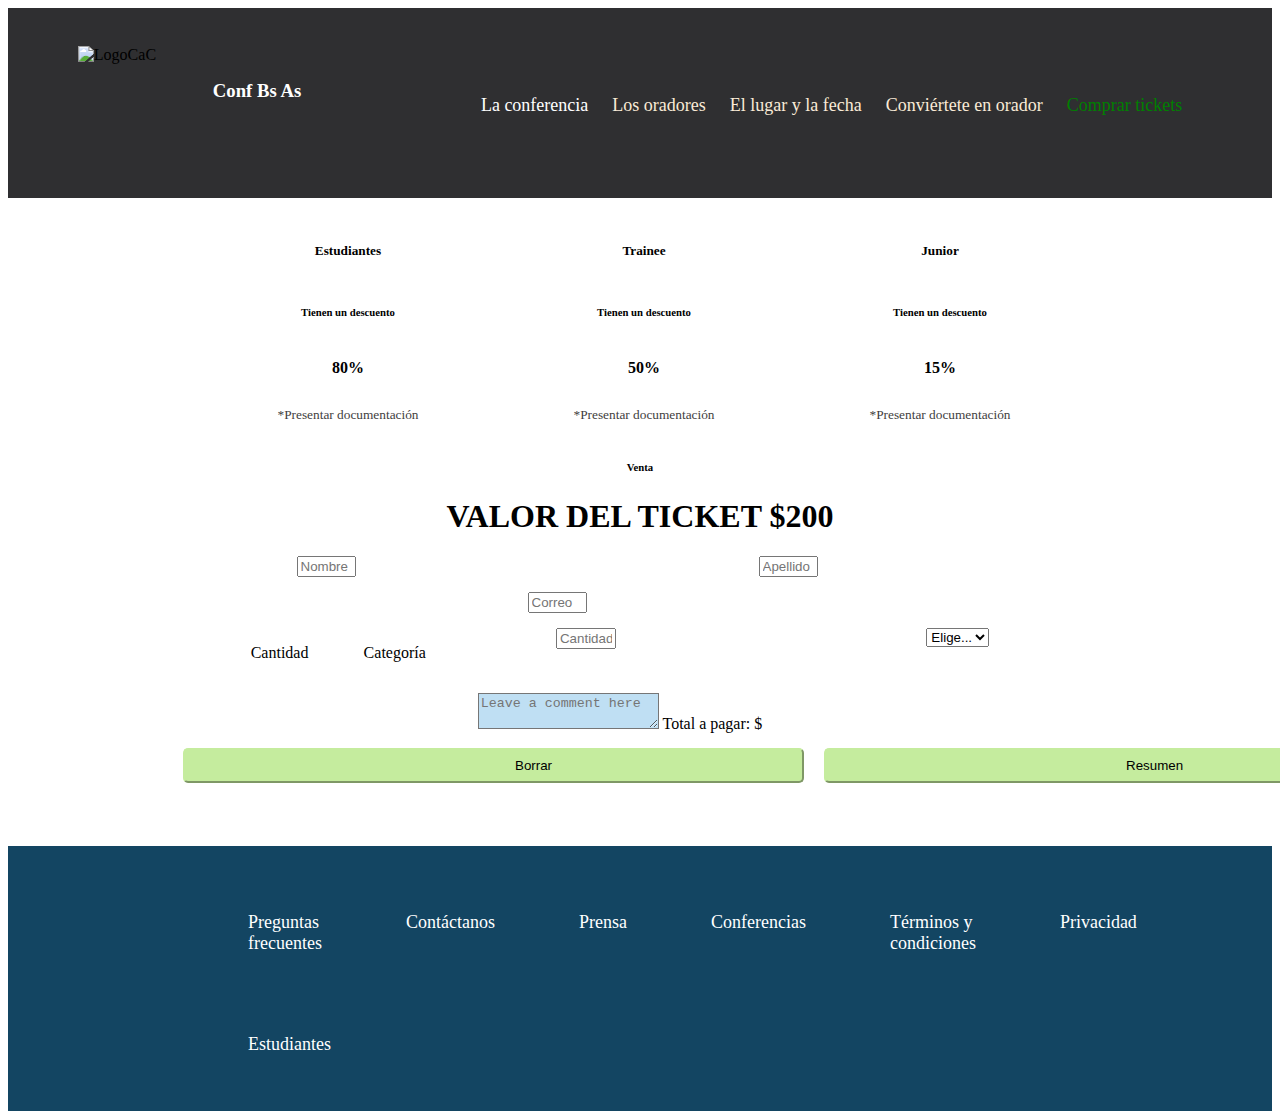
==== tickets.html @ 4fe93830 "Creacion tickets.html" ====
<!DOCTYPE html>
<html lang="en">
<head>
    <meta charset="UTF-8">
    <meta http-equiv="X-UA-Compatible" content="IE=edge">
    <meta name="viewport" content="width=device-width, initial-scale=1.0">
    <title>Trabajo Práctico Integrador</title>
    <link href="https://cdn.jsdelivr.net/npm/bootstrap@5.1.3/dist/css/bootstrap.min.css" rel="stylesheet" integrity="sha384-1BmE4kWBq78iYhFldvKuhfTAU6auU8tT94WrHftjDbrCEXSU1oBoqyl2QvZ6jIW3" crossorigin="anonymous">
    <link rel="stylesheet" href="style.css">
    
</head>

<body>
    <header>
    <nav class="navbar">
            <div id="box">
              <img id="LogoCaC" src="./imagenes_integrador_front/codoacodo.png" alt="LogoCaC" width="135px" height="90px
              ">
              <h3 id="TituloNav" >Conf Bs As</h3>
            </div>
            <nav id="EstiloBarra">
          <ul id="Menu">
            <li>La conferencia</li>
            <li>Los oradores</li>
            <li>El lugar y la fecha</li>
            <li>Conviértete en orador</li>
            <li>Comprar tickets</li>
          </ul>     
          </nav>
    </nav>

    </header>

    <main>
        <div class="cards">

            <div class="card border-primary" style="width: 18rem;">
                <div class="card-body" id="textCard">
                  <h5 class="card-title" id="CardTit">Estudiantes</h5>
                  <h6 class="card-subtitle mb-2 text-muted">Tienen un descuento</h6>
                  <p class="card-text"><b>80%</b></p>
                  <p id="p3">*Presentar documentación</p>
                </div>
              </div>

              <div class="card border-info" style="width: 18rem;">
                <div class="card-body" id="textCard">
                  <h5 class="card-title" id="CardTit">Trainee</h5>
                  <h6 class="card-subtitle mb-2 text-muted">Tienen un descuento</h6>
                  <p class="card-text"><b>50%</b></p>
                  <p id="p3">*Presentar documentación</p>
                </div>
              </div>

              <div class="card border-warning" style="width: 18rem;">
                <div class="card-body" id="textCard">
                <h5 class="card-title" id="CardTit" >Junior</h5>
                <h6 class="card-subtitle mb-2 text-muted">Tienen un descuento</h6>
                <p class="card-text"><b>15%</b></p>
                <p id="p3">*Presentar documentación</p>
              </div>
            </div>
        
        </div>

        <div id="titulos">
<h6>Venta</h6>
<h1>VALOR DEL TICKET $200</h1>
        </div>
    </main>

    <div id="form">
        <div class="row">
            <div class="col">
              <input type="text" class="form-control" placeholder="Nombre" aria-label="Nombre">
            </div> 
            
            <div class="col">
              <input type="text" class="form-control" placeholder="Apellido" aria-label="Apellido"> 
            </div> 
          </div>
          
          <div class="row">
            <div class="col">
            
            <input type="email" class="form-control" id="exampleInputEmail1" placeholder="Correo"aria-describedby="emailHelp">
    
          </div>   
    </div>   

          <div class="row">
            <div id="text">
         <p>Cantidad</p>
         <p id="p4">Categoría</p>
            </div>

            <div class="col">
              <input type="text" class="form-control" placeholder="Cantidad" aria-label="Cantidad">
            </div>

            <div class="col"> 
                    <select id="inputState" class="form-select"> 
                      <option selected>Elige...</option>
                      <option value="1">Uno</option>
                      <option value="2">Dos</option>
                      <option value="3">Tres</option>
                    </select>
          
          </div>
    </div>
    <div class="row">
        <div class="col">
    <div class="form-floating">
        <textarea class="form-control" placeholder="Leave a comment here" id="floatingTextarea"></textarea>
        <label for="floatingTextarea">Total a pagar: $</label>
      </div>
    </div>
</div>
<div class="row">
            <div class="col">
                <div id="BtnResume">
            <button id="btnBorrar">Borrar</button>
            <button id="btnRes">Resumen</button>
            </div>
        </div>
    </div>

    
<footer>
  <nav >
    <ul id="foo">
      <li><a href="http://" target="_blank" rel="noopener noreferrer">Preguntas <br> frecuentes</a></li>
      <li><a href="http://" target="_blank" rel="noopener noreferrer">Contáctanos</a></li>
      <li><a href="http://" target="_blank" rel="noopener noreferrer">Prensa</a></li>
      <li><a href="http://" target="_blank" rel="noopener noreferrer">Conferencias</a></li>
      <li><a href="http://" target="_blank" rel="noopener noreferrer">Términos y <br> condiciones</a></li>
      <li><a href="http://" target="_blank" rel="noopener noreferrer">Privacidad</a></li>
      <li><a href="http://" target="_blank" rel="noopener noreferrer">Estudiantes</a></li>
    </ul>
  </nav>
</footer>
</body>

</html>
---- style.css ----
a{
    text-decoration: none;
    color: white;
}

li{
    list-style-type: none;
}

#sec1{
    display: flex;
    font-size: larger;
    flex-direction: row; 
    justify-content: flex-end; 
}


.navbar{
    background-color: rgb(47, 47, 49);
    display: flex; 
    padding-top: 40px;
    padding-bottom: 35px;
    align-items: center;
    justify-content:space-around;
    height: 115px;
}

#box{
    display: flex;
    height: 56px;
    flex-direction: row;
    align-items:center;
    padding-bottom: 30px;
}

#TituloNav{
    color: white;
}

#Menu li {
color: antiquewhite;
font-size: large;

}

#Menu li:first-of-type{
    color: white;
}

#Menu li:last-child{
    color:green;
}

.card-img-overlay{
    margin-left: 50%;
    margin-right: 50px;
    margin-top: 30%;
    text-align: right;
    justify-content:center;
    height: 785px;
}

.card bg-dark text-white{
    height: 785px;
}

#p1{
padding-bottom: 25px;
}

#sec2{
    display: flex;
    flex-direction:column;
    align-items:center;
    justify-content: center;
    background-color: white;
    text-align: center; 
}

.row {
    display: flex;
    justify-content: space-around;
    margin-right: 190px;

}

.card-body{
    text-align: left;
}

#sec3{
    display: flex;
    align-items: center;
    justify-content: center;
    background-color: rgb(55, 55, 56);
}

#p2{
    width: 500px;
    float: right;
    margin-left: 50px;
    padding-top: 30px;
    text-align: justify;
    align-self:flex-start;
    color: white;
}


.container3{
    display: flex;
    align-items: flex-start;
    flex-direction:row;
    height: auto;
}

 #fondo{
    filter: opacity(0.5);
 }


h2, h5{
    color: white;
}

#sec4{
    display: flex;
    flex-direction: column;
    background-color: white;
    margin-top: auto;
    padding-top: 20px;
    text-align: center;
    justify-content: center;
}

.row {
    margin-left: 150px;
    margin-bottom: 15px;
}
    
#Parrafo{
   font-size: medium;
   padding-top: 18px;
}

.btnAmarillo{
    border-style:hidden;
    border-radius: 5px;
    font-size: xx-small;
    background-color: rgb(206, 173, 41);
}

.btnChico{
    border-style:hidden;
    border-radius: 5px;
    font-size: xx-small;
    color: white;
    background-color: #3b8b90
}

.btnRojo{
    border-style:hidden;
    border-radius: 5px;
    font-size: xx-small;
    color: white;
    background-color:rgb(126, 12, 12);
}

.btnChico:hover,
.btnGris:hover,
.btnRojo:hover,
.btnAmarillo:hover{
    transform: scale(2);
    margin-right: 20px;
    margin-left: 20px;
}

.btnGris{
    border-style:hidden;
    border-radius: 5px;
    font-size: xx-small;
    color: white;
    background-color:grey;
}

.btn-light{
    border: 1px solid white;
    background-color:rgba(205, 200, 200, 0.016);
    color:white;
    font-size: large;
    padding: 10px;
    border-radius: 5px;
}

.btn-success{
    background-color:rgb(106, 168, 15);
    border-radius: 5px;
    border-color: rgb(106, 168, 15);
    color:white;
    font-size: large;
    padding: 10px;
    margin-right: 12px;
}

.btn-success:hover{
    background-color: white;
    color: green;
}

#Coment{
    margin-top: 10px;
    width: 40%; 
    height: 120px;
    padding: 12px 20px;
    width: 915px;
}

input{
    width: 28%;
}

#PF{
font-size: xx-small;
padding-right: 490px;
}

#btnFinal{
    background-color:rgb(106, 168, 15);
    border-radius: 5px;
    padding: 10px;
    border-color: rgb(106, 168, 15);
    color:white;
    font-size: large;
    width:915px ;
    font-size: x-large;
    align-self: center;
}

#Menu li {
    display: inline-flex;
    flex-direction: row;
    padding-right: 20px;
    list-style-type: none;
}

#Menu ul li:last-child{
    color: darkgreen;
}
#Menu:first-child{
    color: white;
}

#TUL{
    color: black;
}

footer {
    display: flex;
    flex-direction:row;
    padding-top: 10px;
    margin-top: 30px;
    background-color: rgb(19, 69, 98);
}

#foo{
    padding-left: 200px;
}

#foo li{
    display: inline-flex;
    list-style-type: none;
}

#foo li a{
    list-style-type: none;
    padding: 40px;
    font-size: large;
}

#foo li a:hover{
    color: green;
}

@media only screen and (min-width: 500px) and (max-width: 1115px){

    header
    #sec1, 
    .card-img-overlay{
        display: flex;
        justify-content:flex-start;
        align-content:stretch;
        flex-direction:column;
        font-size: 16px;
        text-align: start;
        margin-top: 0%;
        margin-left: 0%;
        width: 100%;  
    }

    .navbar{
        height: auto;
    }

     h2{
        display: flex;
        justify-content:center;
        text-align: center;
    }

    #Menu li{
        font-size: 15px;;
    }
    
    .buttons{
     display: flex;
     font-size: xx-small;
    }

    #PF{
        display: flex;
        padding-right: 3px;
        padding-left: 110px;
    }

    input{
        margin-bottom: 10px;
        font-size: xx-small;
    }
    textarea{
        font-size: xx-small;
    }

    #p{
        font-size: xx-small;
    }

    .row row-cols-1 row-cols-md-3 g-4{
        max-width: fit-content;
    }

    .btn-success,
    #btnFinal{
        font-size: small;
    }

}     

@media only screen and (min-width: 360px) and (max-width: 500px){

    .navbar{
        height: auto;
    }

    #sec1, 
    .card-img-overlay{
        display: flex;
        justify-content:flex-start;
        align-content:stretch;
        flex-direction:column;
        font-size: small;
        text-align: start;
        margin-top: 0%;
        margin-left: 0%;
        width: 100%;  
    }
    .buttons{
       float: inline-start;
    }

    h2{
        display: flex;
        justify-content: center;  
        font-size: 12px;
        margin-top: 0%;
    }

    #foo li a{
        padding: 3px;
        font-size:xx-small;
    }

    #foo{
        display: flex;
        flex-direction: row;
        padding-left: 13px;
    }

    #Menu li{
        display: inline-flex;
        flex-direction: row;
        padding-left: 13px;
        padding: 3px;
        font-size:xx-small;
    }

    #Menu li:hover{
    font-size: 14px;
    }

    .card-text{
        font-size: 10px;
    }

    #p2{
        font-size: 10px;  
        text-align: left;
        width: fit-content;
        padding-right: 35px;
        padding-left: 0%;
        
    }

    .btn-light,
    #btnFinal
    .btn-success{
        font-size: small;
    }

    #btnFinal,
    #Coment{
        width: auto;
    }
}

.cards{
display: flex;
justify-content: center;
margin-top: 23px;
}

.card{
    margin-left: 8px;
}

#titulos{
    text-align: center;
    margin-top: 10px;
    margin-bottom: 20px;
}

#textCard{
    color: black;
    text-align: center;
    display: flex;
    justify-content:space-between;
    flex-direction: column;
}

#text{
    display: flex;
    justify-content: left;
}

#CardTit{
color: black;
}

#p4{
    margin-left: 46%;
}

#p3{
    font-size: smaller;
    color: rgb(66, 62, 62);
    text-align: center;
}

#floatingTextarea{
    background-color:rgb(191, 223, 243) ;
}

#BtnResume{
    display: flex;
    justify-content: center;
    margin-bottom: 33px;
    padding-left: 5px;
    padding-right: 5px;
}

#btnBorrar{
    padding-right: 250px;
    padding-left: 330px;
    padding-top: 8px;
    padding-bottom: 8px; 
    background-color:  rgb(197, 236, 158);   
    border-radius: 5px;
    border-color:  rgb(197, 236, 158);  
    margin-right: 20px;
    margin-left: 20px;
    text-align: center;
}

#btnRes{
padding-right: 250px;
padding-left: 300px;
padding-top: 8px;
padding-bottom: 8px; 
background-color: rgb(197, 236, 158);  
border-radius: 5px;
border-color:  rgb(197, 236, 158);   
margin-right: 20px;

}
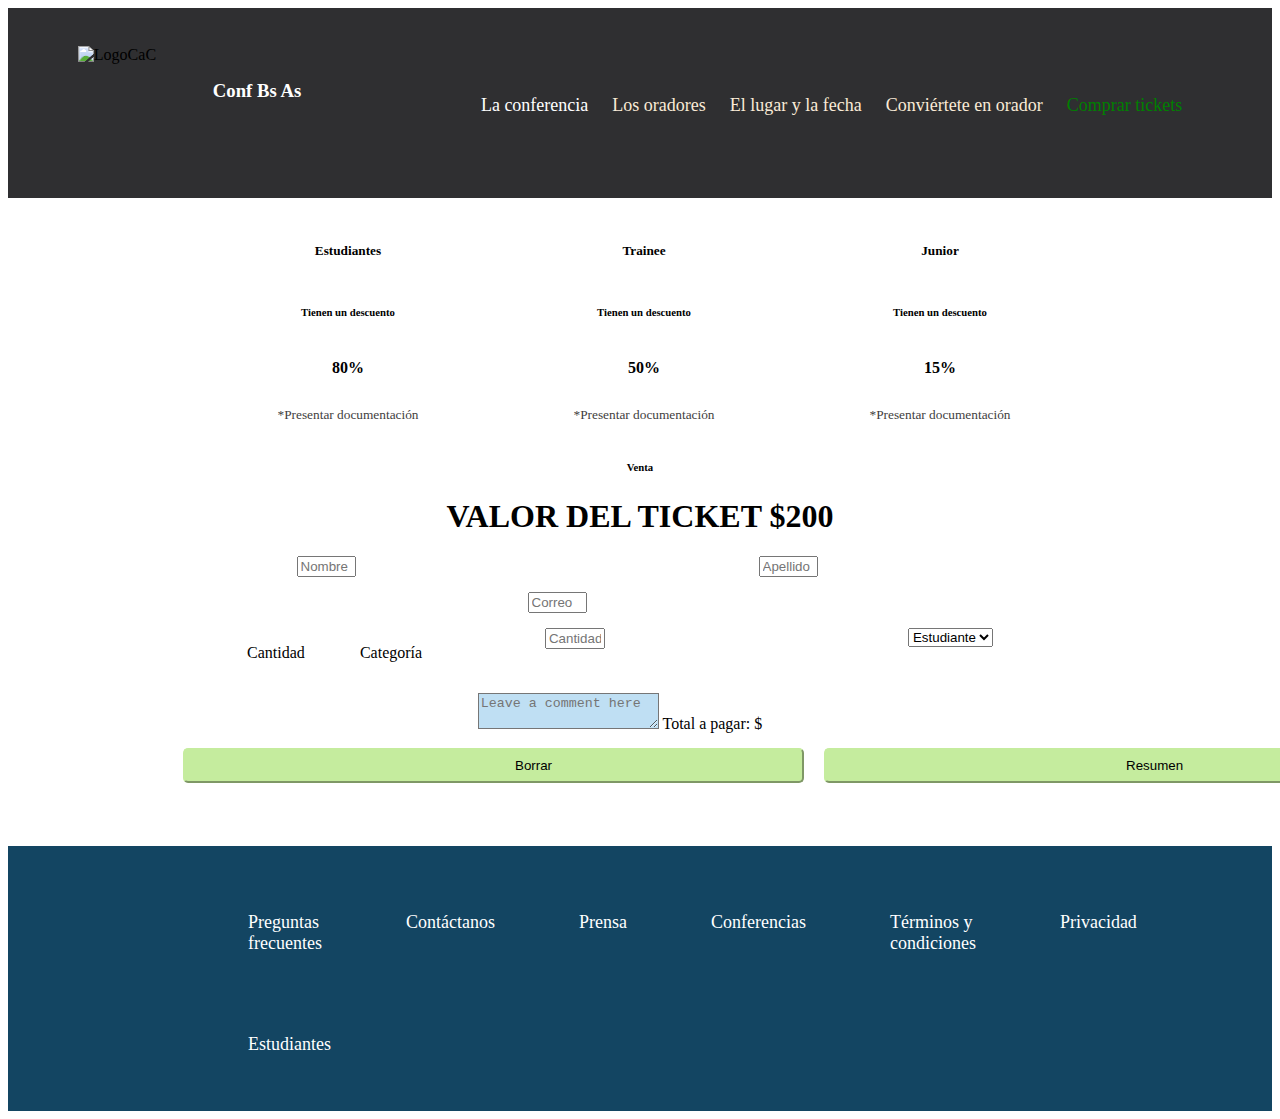
==== commit d0e328c9: "Cambio opciones" ====
--- a/tickets.html
+++ b/tickets.html
@@ -100,10 +100,9 @@
 
             <div class="col"> 
                     <select id="inputState" class="form-select"> 
-                      <option selected>Elige...</option>
-                      <option value="1">Uno</option>
-                      <option value="2">Dos</option>
-                      <option value="3">Tres</option>
+                      <option selected>Estudiante</option>
+                      <option value="2">Trainee</option>
+                      <option value="3">Junior</option>
                     </select>
           
           </div>
@@ -139,6 +138,8 @@
     </ul>
   </nav>
 </footer>
+
+<script src="./Compratickets.js"></script>
 </body>
 
 </html>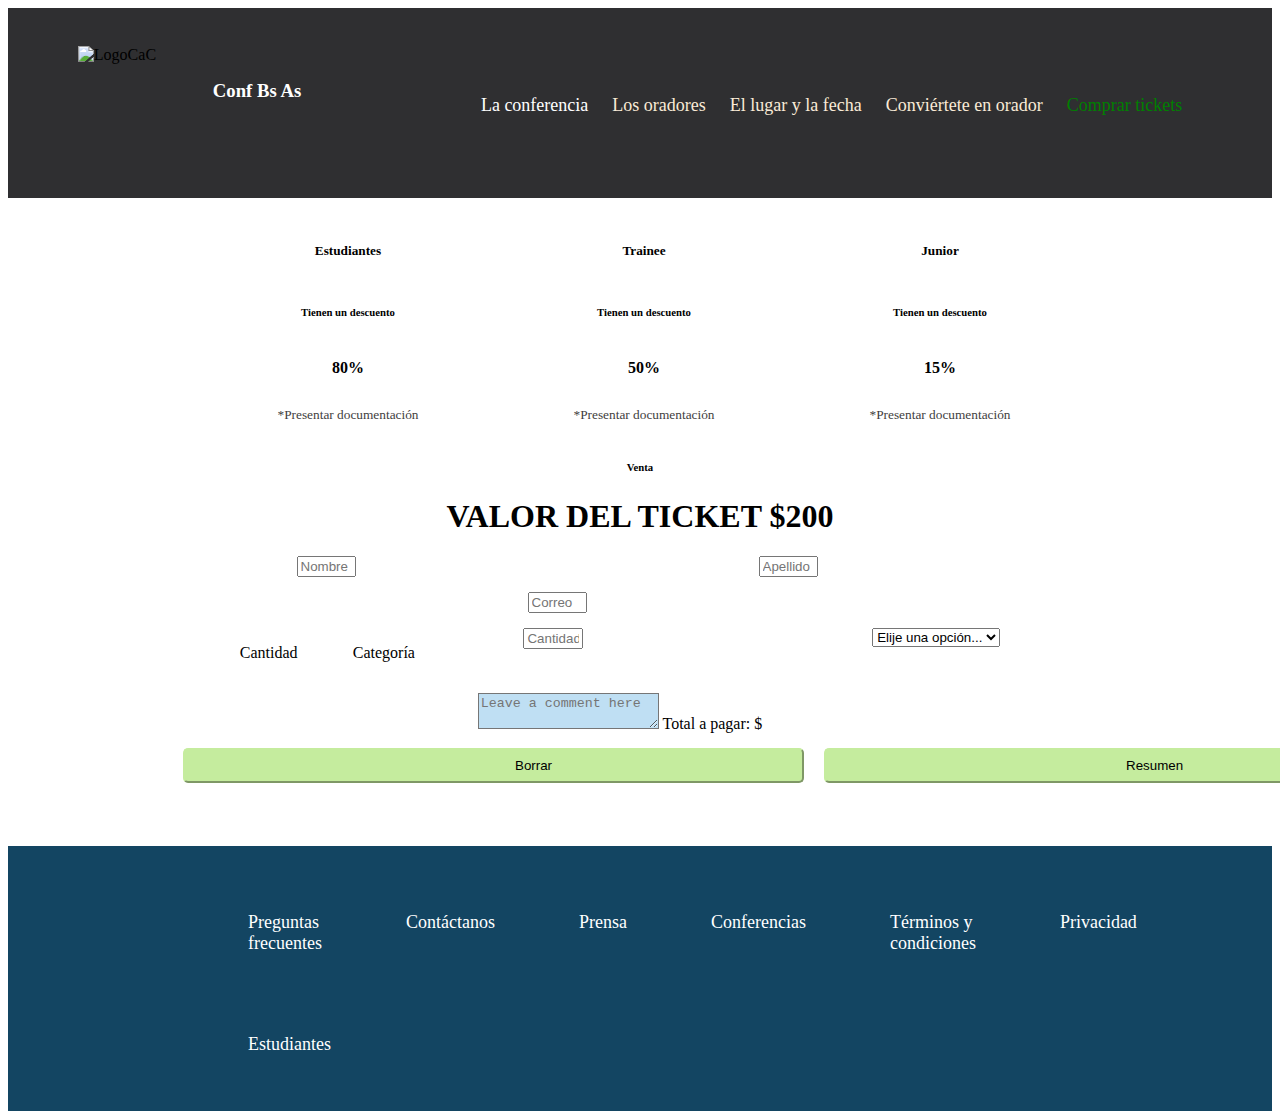
==== commit de63a452: "Funciones Js" ====
--- a/tickets.html
+++ b/tickets.html
@@ -95,12 +95,13 @@
             </div>
 
             <div class="col">
-              <input type="text" class="form-control" placeholder="Cantidad" aria-label="Cantidad">
+              <input type="text" class="form-control" placeholder="Cantidad" aria-label="Cantidad" id="IngreseCantidad"><!--Manipular DOM ID- SELECCIONA CANTIDAD DE TICKET- Obtener variable cantidad-->
             </div>
 
             <div class="col"> 
-                    <select id="inputState" class="form-select"> 
-                      <option selected>Estudiante</option>
+                    <select id="inputState" class="form-select" form name="elegir"> <!--Manipular DOM ID- SELECCIONA OPCIONES y DTOS - Obtener variable categoría y variable descuento-->
+                      <option selected>Elije una opción...</option>
+                      <option value="1">Estudiante</option>
                       <option value="2">Trainee</option>
                       <option value="3">Junior</option>
                     </select>
@@ -111,15 +112,15 @@
         <div class="col">
     <div class="form-floating">
         <textarea class="form-control" placeholder="Leave a comment here" id="floatingTextarea"></textarea>
-        <label for="floatingTextarea">Total a pagar: $</label>
-      </div>
+        <label for="floatingTextarea" id="PrecioTotal">Total a pagar: $</label>
+    </div>
     </div>
 </div>
 <div class="row">
             <div class="col">
                 <div id="BtnResume">
-            <button id="btnBorrar">Borrar</button>
-            <button id="btnRes">Resumen</button>
+            <button id="btnBorrar">Borrar</button><!--Manipular DOM ID- BORRA LOS CAMPOS-->
+            <button id="btnRes">Resumen</button><!--Manipular DOM ID- EJECUTA LA OPERACION COMPRA (Variable resultado = Suma  var ticket - var descuento)-->
             </div>
         </div>
     </div>
@@ -128,13 +129,13 @@
 <footer>
   <nav >
     <ul id="foo">
-      <li><a href="http://" target="_blank" rel="noopener noreferrer">Preguntas <br> frecuentes</a></li>
-      <li><a href="http://" target="_blank" rel="noopener noreferrer">Contáctanos</a></li>
-      <li><a href="http://" target="_blank" rel="noopener noreferrer">Prensa</a></li>
-      <li><a href="http://" target="_blank" rel="noopener noreferrer">Conferencias</a></li>
-      <li><a href="http://" target="_blank" rel="noopener noreferrer">Términos y <br> condiciones</a></li>
-      <li><a href="http://" target="_blank" rel="noopener noreferrer">Privacidad</a></li>
-      <li><a href="http://" target="_blank" rel="noopener noreferrer">Estudiantes</a></li>
+      <li><a href="#" target="_blank" rel="noopener noreferrer">Preguntas <br> frecuentes</a></li>
+      <li><a href="#" target="_blank" rel="noopener noreferrer">Contáctanos</a></li>
+      <li><a href="#" target="_blank" rel="noopener noreferrer">Prensa</a></li>
+      <li><a href="#" target="_blank" rel="noopener noreferrer">Conferencias</a></li>
+      <li><a href="#" target="_blank" rel="noopener noreferrer">Términos y <br> condiciones</a></li>
+      <li><a href="#" target="_blank" rel="noopener noreferrer">Privacidad</a></li>
+      <li><a href="#" target="_blank" rel="noopener noreferrer">Estudiantes</a></li>
     </ul>
   </nav>
 </footer>
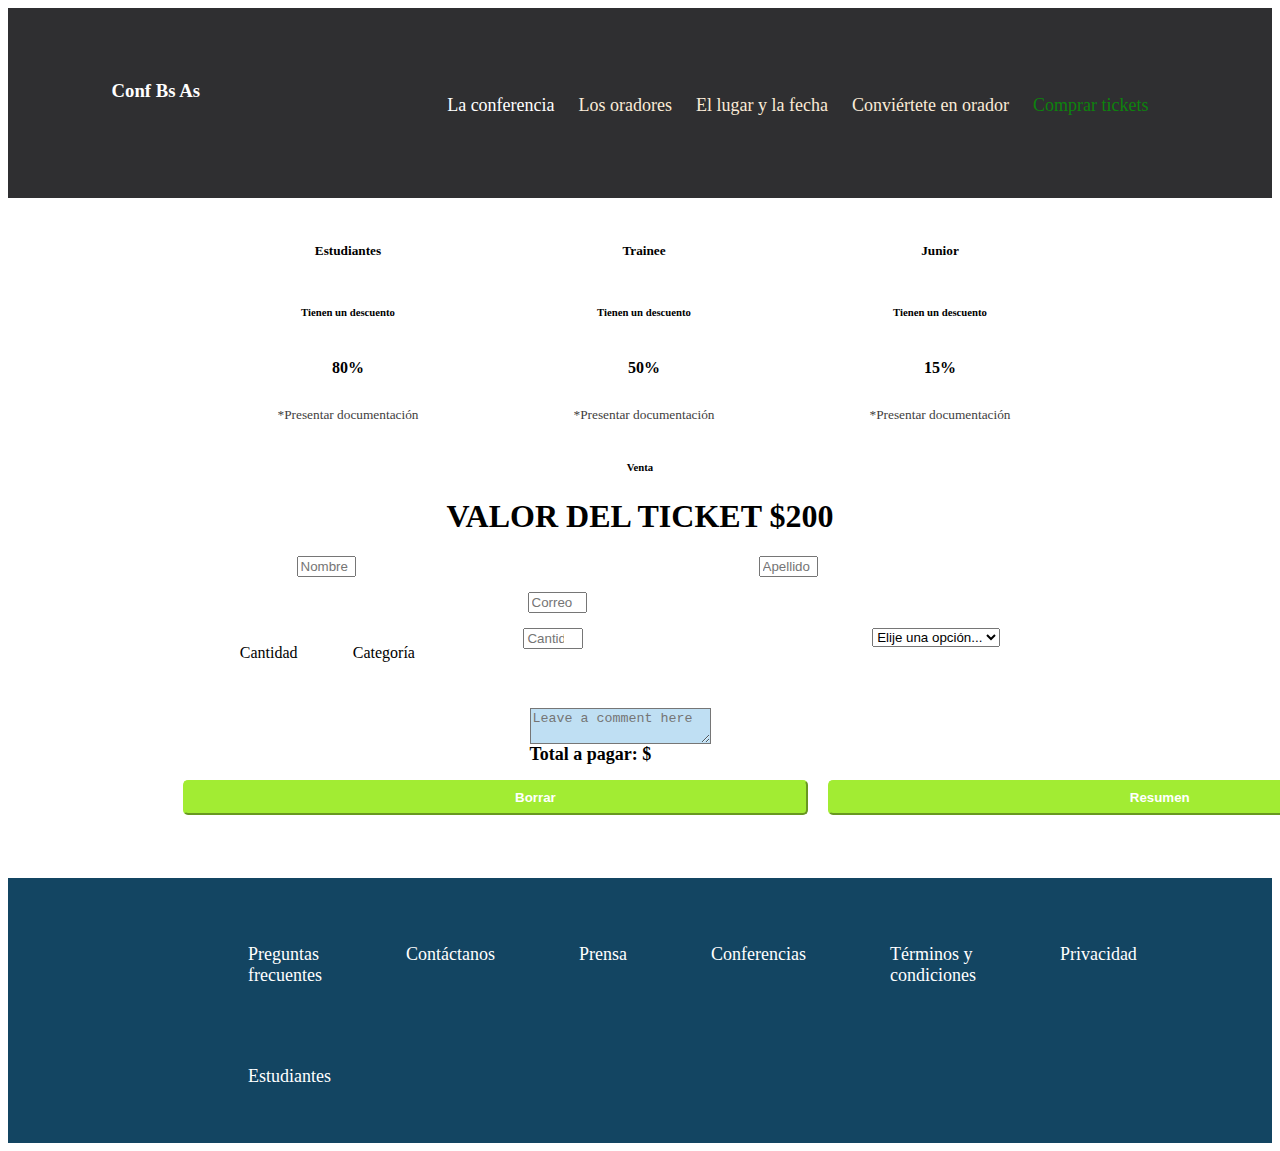
==== commit 708c7fa0: "Cambios style" ====
--- a/tickets.html
+++ b/tickets.html
@@ -14,8 +14,8 @@
     <header>
     <nav class="navbar">
             <div id="box">
-              <img id="LogoCaC" src="./imagenes_integrador_front/codoacodo.png" alt="LogoCaC" width="135px" height="90px
-              ">
+              <!--<img id="LogoCaC" src="./imagenes_integrador_front/codoacodo.png" alt="LogoCaC" width="135px" height="90px
+              ">-->
               <h3 id="TituloNav" >Conf Bs As</h3>
             </div>
             <nav id="EstiloBarra">
@@ -24,7 +24,7 @@
             <li>Los oradores</li>
             <li>El lugar y la fecha</li>
             <li>Conviértete en orador</li>
-            <li>Comprar tickets</li>
+            <li> <a href="#">Comprar tickets</a></li>
           </ul>     
           </nav>
     </nav>
@@ -95,11 +95,11 @@
             </div>
 
             <div class="col">
-              <input type="text" class="form-control" placeholder="Cantidad" aria-label="Cantidad" id="IngreseCantidad"><!--Manipular DOM ID- SELECCIONA CANTIDAD DE TICKET- Obtener variable cantidad-->
+              <input type="number" min="0" pattern="^[0-9]+" class="form-control" placeholder="Cantidad" aria-label="Cantidad" id="IngreseCantidad"><!--SELECCIONA CANTIDAD DE TICKET- Obtener variable cantidad-->
             </div>
 
             <div class="col"> 
-                    <select id="inputState" class="form-select" form name="elegir"> <!--Manipular DOM ID- SELECCIONA OPCIONES y DTOS - Obtener variable categoría y variable descuento-->
+                    <select id="inputState" class="form-select" form name="elegir"> <!--SELECCIONA OPCIONES y DTOS - Obtener variable categoría y variable descuento-->
                       <option selected>Elije una opción...</option>
                       <option value="1">Estudiante</option>
                       <option value="2">Trainee</option>
@@ -110,21 +110,27 @@
     </div>
     <div class="row">
         <div class="col">
-    <div class="form-floating">
-        <textarea class="form-control" placeholder="Leave a comment here" id="floatingTextarea"></textarea>
-        <label for="floatingTextarea" id="PrecioTotal">Total a pagar: $</label>
-    </div>
+    
     </div>
 </div>
+
+
 <div class="row">
-            <div class="col">
-                <div id="BtnResume">
-            <button id="btnBorrar">Borrar</button><!--Manipular DOM ID- BORRA LOS CAMPOS-->
-            <button id="btnRes">Resumen</button><!--Manipular DOM ID- EJECUTA LA OPERACION COMPRA (Variable resultado = Suma  var ticket - var descuento)-->
-            </div>
-        </div>
-    </div>
-
+  <div class="col">
+<div class="form-floating">
+  <textarea class="form-control" placeholder="Leave a comment here" id="floatingTextarea"></textarea>
+  <label for="floatingTextarea" id="PrecioTotal">Total a pagar: $</label>
+</div>
+</div>
+</div>
+<div class="row">
+      <div class="col">
+          <div id="BtnResume">
+      <button id="btnBorrar">Borrar</button><!--BORRA LOS CAMPOS-->
+      <button id="btnRes">Resumen</button><!--EJECUTA LA OPERACION COMPRA-->
+      </div>
+  </div>
+</div>
     
 <footer>
   <nav >
--- a/style.css
+++ b/style.css
@@ -192,9 +192,9 @@
 }
 
 .btn-success{
-    background-color:rgb(106, 168, 15);
-    border-radius: 5px;
-    border-color: rgb(106, 168, 15);
+    background-color:rgb(131, 169, 75);
+    border-radius: 5px;
+    border-color: rgb(131, 169, 75);
     color:white;
     font-size: large;
     padding: 10px;
@@ -203,7 +203,7 @@
 
 .btn-success:hover{
     background-color: white;
-    color: green;
+    color: rgb(131, 169, 75);
 }
 
 #Coment{
@@ -224,10 +224,10 @@
 }
 
 #btnFinal{
-    background-color:rgb(106, 168, 15);
+    background-color:rgb(131, 169, 75);
     border-radius: 5px;
     padding: 10px;
-    border-color: rgb(106, 168, 15);
+    border-color: rgb(131, 169, 75);
     color:white;
     font-size: large;
     width:915px ;
@@ -242,10 +242,10 @@
     list-style-type: none;
 }
 
-#Menu ul li:last-child{
-    color: darkgreen;
-}
-#Menu:first-child{
+#Menu li a:last-child{
+    color: rgb(13, 131, 13);
+}
+#Menu:first-child a{
     color: white;
 }
 
@@ -277,7 +277,7 @@
 }
 
 #foo li a:hover{
-    color: green;
+    color: rgb(13, 131, 13);
 }
 
 @media only screen and (min-width: 500px) and (max-width: 1115px){
@@ -466,6 +466,7 @@
 
 #floatingTextarea{
     background-color:rgb(191, 223, 243) ;
+    display: flex;
 }
 
 #BtnResume{
@@ -481,12 +482,14 @@
     padding-left: 330px;
     padding-top: 8px;
     padding-bottom: 8px; 
-    background-color:  rgb(197, 236, 158);   
-    border-radius: 5px;
-    border-color:  rgb(197, 236, 158);  
+    background-color:  rgb(162, 236, 51);  
+    border-radius: 5px;
+    border-color:  rgb(162, 236, 51);
     margin-right: 20px;
     margin-left: 20px;
     text-align: center;
+    color: white;
+    font-weight: bold;
 }
 
 #btnRes{
@@ -494,9 +497,16 @@
 padding-left: 300px;
 padding-top: 8px;
 padding-bottom: 8px; 
-background-color: rgb(197, 236, 158);  
+background-color: rgb(162, 236, 51);
 border-radius: 5px;
-border-color:  rgb(197, 236, 158);   
+border-color:  rgb(162, 236, 51);   
 margin-right: 20px;
-
+color: white;
+font-weight: bold;
+}
+
+#PrecioTotal{
+    font-size: large;
+    text-align: start;
+    font-weight: bold;
 }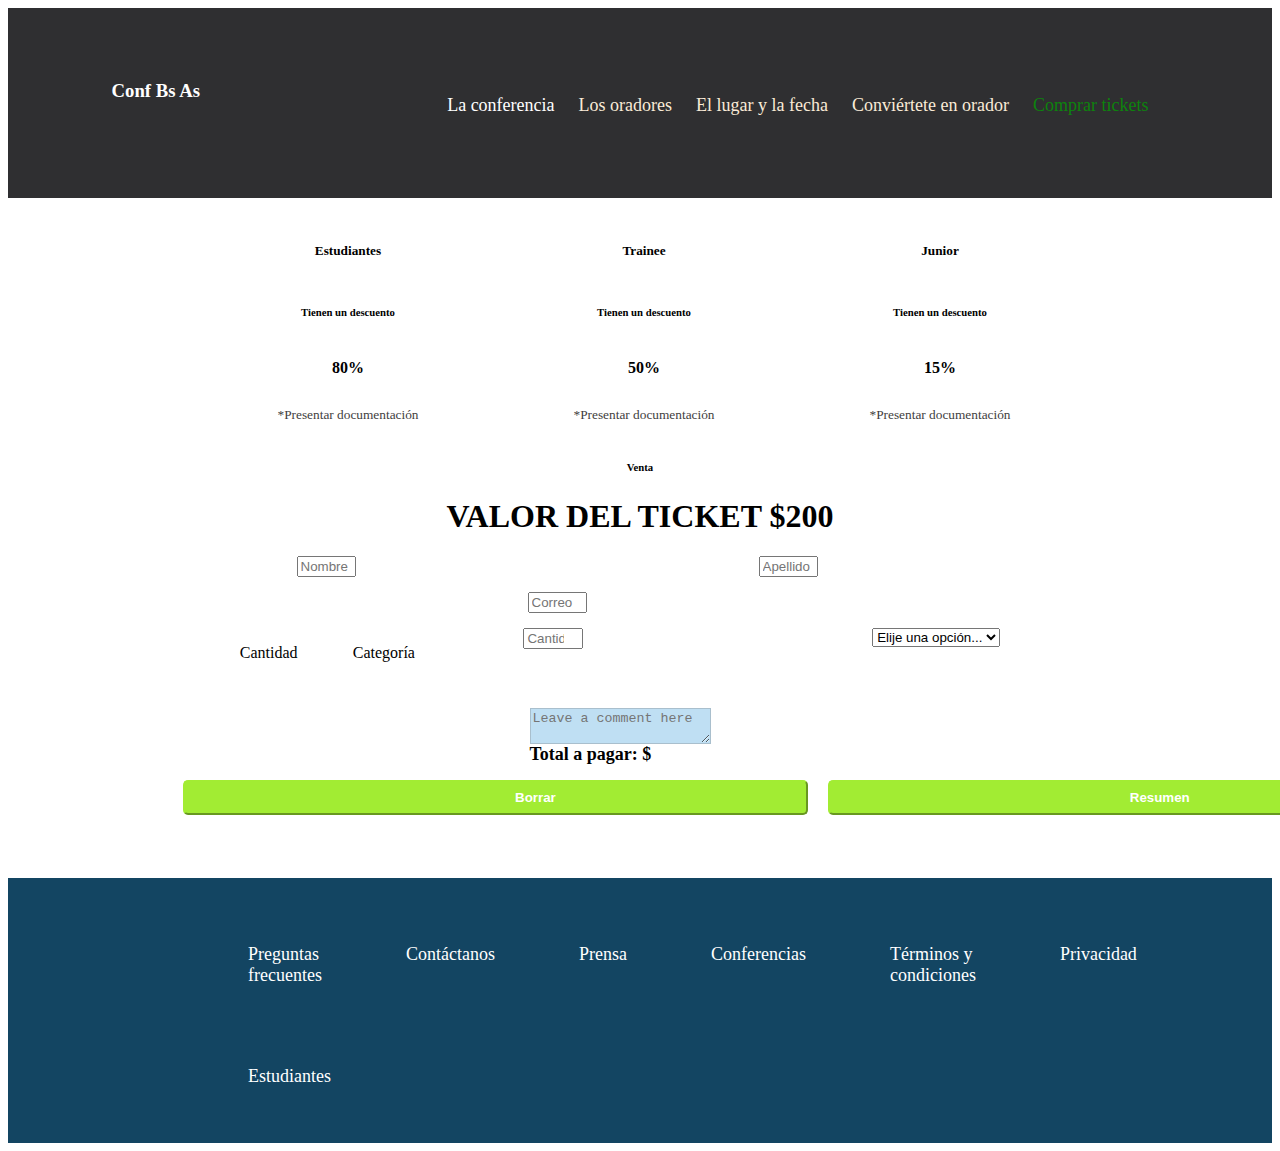
==== commit 45396a50: "disabled" ====
--- a/tickets.html
+++ b/tickets.html
@@ -118,7 +118,7 @@
 <div class="row">
   <div class="col">
 <div class="form-floating">
-  <textarea class="form-control" placeholder="Leave a comment here" id="floatingTextarea"></textarea>
+  <textarea class="form-control" placeholder="Leave a comment here" id="floatingTextarea"  disabled></textarea>
   <label for="floatingTextarea" id="PrecioTotal">Total a pagar: $</label>
 </div>
 </div>
